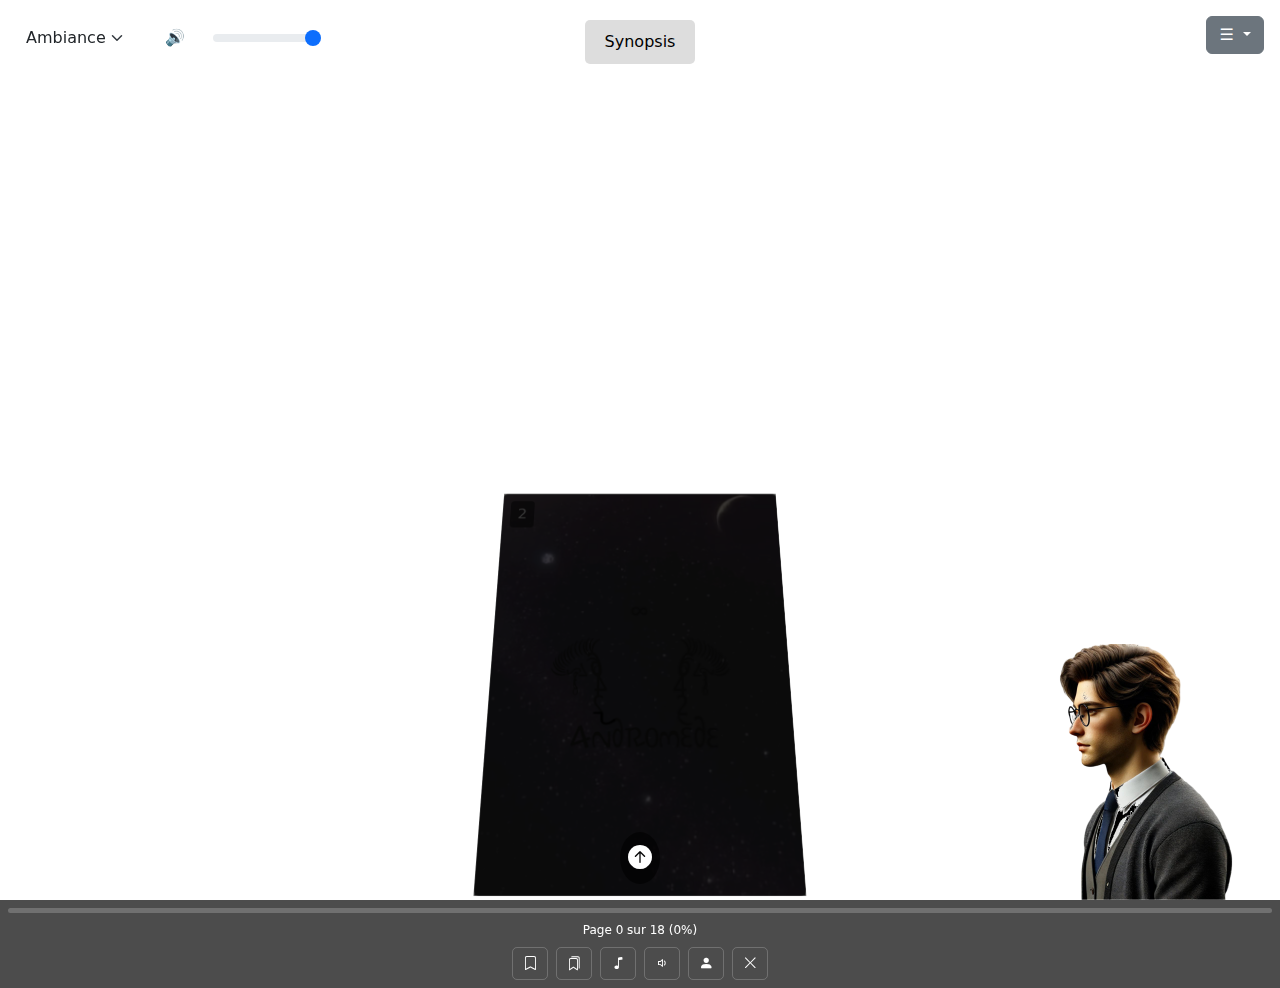
==== index.html @ a5471ae9 "index.html" ====
<!DOCTYPE html>
<html lang="fr">
    <head>
        <meta charset="UTF-8">
        <meta name="viewport" content="width=device-width, initial-scale=1.0, maximum-scale=1.0, user-scalable=no">
        <title>Andromède</title>
        <link rel="stylesheet" href="styles/index.css">
        <link rel="stylesheet" href="styles/progress.css">
        <link rel="stylesheet" href="styles/responsive.css">
        <link rel="shortcut icon" href="#!" type="image/x-icon">
        <link rel="stylesheet" href="https://cdn.jsdelivr.net/npm/bootstrap@5.3.3/dist/css/bootstrap.min.css">
        <link rel="stylesheet" href="https://cdn.jsdelivr.net/npm/bootstrap-icons@1.11.0/font/bootstrap-icons.css">
    </head>
    <body>
        <!-- Container for the three elements -->
        <div class="d-flex justify-content-between align-items-center p-3">
            <!-- Section for background selection buttons -->
            <div id="backgroundSelector" class="d-flex align-items-center">
                <select id="backgroundSelect" class="form-select me-2">
                    <option value="ambiance" selected>Ambiance</option>
                    <option value="forest">Forêt</option>
                    <option value="mountain">Montagne</option>
                    <option value="sea">Mer</option>
                    <option value="city">Ville</option>
                </select>
                <button id="muteButton" class="btn btn-secondary me-2">🔊</button>
                <input type="range" id="volumeControl" min="0" max="1" step="0.1" value="1" class="form-range volume-slider">
            </div>

            <!-- Button to open the synopsis modal -->
            <div class="text-center flex-grow-1">
                <button id="synopsisButton" class="btn btn-primary" data-bs-toggle="modal" data-bs-target="#synopsisModal">Synopsis</button>
            </div>

            <!-- Hamburger Menu -->
            <div class="hamburger-menu ms-auto" id="main-hamburger">
                <button class="btn btn-secondary dropdown-toggle" type="button" id="hamburgerMenuButton" data-bs-toggle="dropdown" aria-expanded="false">
                    ☰
                </button>
                <ul class="dropdown-menu dropdown-menu-end" aria-labelledby="hamburgerMenuButton">
                    <li><a class="dropdown-item" href="../index.html"><i class="bi bi-house-door"></i> Retour à l'accueil</a></li>
                    <li><a class="dropdown-item" href="#" data-bs-toggle="modal" data-bs-target="#languageModal">Langues</a></li>
                    <li><button id="searchButton" class="dropdown-item" data-bs-toggle="modal" data-bs-target="#searchModal">Rechercher</button></li>
                    <li><button id="galleryButton" class="dropdown-item" data-bs-toggle="modal" data-bs-target="#galleryModal">Galerie</button></li>
                    <li><button id="toggleViewButton" class="dropdown-item">Vue 3D</button></li>
                    <li><button id="fullscreenButton" class="dropdown-item">Plein écran</button></li>
                    <li><button id="zoomButton" class="dropdown-item">Zoom</button></li>
                </ul>
            </div>
        </div>

        <!-- Barre de progression du livre avec bouton de fermeture (caché par défaut) -->
        <div class="book-progress-container hidden">
            <div class="book-progress-bar-container">
                <div id="book-progress-bar" class="book-progress-bar" role="progressbar" aria-valuenow="0" aria-valuemin="0" aria-valuemax="100"></div>
            </div>
            <div id="book-progress-text" class="book-progress-text">Page 0 sur 0 (0%)</div>
            <div class="book-controls">
                <button id="bookmark-btn" class="book-control-btn" title="Ajouter aux favoris">
                    <i class="bi bi-bookmark"></i>
                </button>
                <button class="book-control-btn" data-bs-toggle="modal" data-bs-target="#bookmarkModal" title="Voir les favoris">
                    <i class="bi bi-bookmarks"></i>
                </button>
                <button id="music-toggle-btn" class="book-control-btn" title="Activer/désactiver la musique">
                    <i class="bi bi-music-note"></i>
                </button>
                <button id="page-volume-btn" class="book-control-btn" title="Régler le volume" data-bs-toggle="tooltip" data-bs-placement="top" data-bs-custom-class="volume-tooltip">
                    <i class="bi bi-volume-up"></i>
                </button>
                <button id="narration-btn" class="book-control-btn" title="Lecture automatique">
                    <i class="bi bi-person-fill"></i>
                </button>
                <button id="close-progress-btn" class="book-control-btn" title="Masquer" onclick="bookProgress.hideProgress()">
                    <i class="bi bi-x-lg"></i>
                </button>
            </div>
        </div>

        <!-- Bouton pour réafficher la barre de progression -->
        <button class="progress-toggle-btn" onclick="bookProgress.showProgress()">
            <i class="bi bi-arrow-up-circle-fill"></i>
        </button>

        <!-- Volume control tooltip content -->
        <div class="volume-control-container d-none">
            <input type="range" id="page-music-volume" min="0" max="1" step="0.1" value="0.3" class="form-range">
            <div class="volume-label">30%</div>
        </div>

        <!-- Modal des favoris -->
        <div class="modal fade" id="bookmarkModal" tabindex="-1" aria-labelledby="bookmarkModalLabel" aria-hidden="true">
            <div class="modal-dialog modal-dialog-centered">
                <div class="modal-content dark-modal">
                    <div class="modal-header">
                        <h5 class="modal-title" id="bookmarkModalLabel">Favoris</h5>
                        <button type="button" class="btn-close" data-bs-dismiss="modal" aria-label="Close"></button>
                    </div>
                    <div class="modal-body">
                        <ul id="bookmarks-list" class="list-group bookmarks-list">
                            <!-- Les favoris seront ajoutés ici dynamiquement -->
                        </ul>
                    </div>
                    <div class="modal-footer">
                        <button type="button" class="btn btn-secondary" data-bs-dismiss="modal">Fermer</button>
                    </div>
                </div>
            </div>
        </div>

        <!-- Synopsis Modal -->
        <div class="modal fade" id="synopsisModal" tabindex="-1" aria-labelledby="synopsisModalLabel" aria-hidden="true">
            <div class="modal-dialog modal-dialog-centered modal-lg" style="max-width: 50%; margin: auto;">
                <div class="modal-content bg-transparent border-0">
                    <div class="modal-body p-0">
                        <video id="synopsisVideo" width="100%" controls loading="lazy" style="border-radius: 8px; box-shadow: 0 0 10px rgba(0,0,0,0.5);">
                            <source src="assets/video/synopsis.mp4" type="video/mp4">
                            Votre navigateur ne supporte pas la balise vidéo.
                        </video>
                    </div>
                </div>
            </div>
        </div>

        <!-- Search Modal -->
        <div class="modal fade" id="searchModal" tabindex="-1" aria-labelledby="searchModalLabel" aria-hidden="true">
            <div class="modal-dialog modal-dialog-centered">
                <div class="modal-content dark-modal">
                    <div class="modal-header">
                        <h5 class="modal-title" id="searchModalLabel">Rechercher</h5>
                        <button type="button" class="btn-close" data-bs-dismiss="modal" aria-label="Close"></button>
                    </div>
                    <div class="modal-body">
                        <div class="mb-3">
                            <label for="titleSearchInput" class="form-label">Rechercher par titre:</label>
                            <div class="input-group">
                                <input type="text" id="titleSearchInput" class="form-control" placeholder="Entrez un titre...">
                                <button id="showTitlesButton" class="btn btn-outline-secondary" type="button">
                                    <i class="bi bi-list"></i>
                                </button>
                            </div>
                            <ul id="titleSearchResults" class="list-group mt-2"></ul>
                        </div>
                        <div class="mb-3">
                            <label for="pageSearchInput" class="form-label">Rechercher par numéro de page:</label>
                            <div class="input-group">
                                <input type="number" id="pageSearchInput" class="form-control" min="1" max="16" placeholder="Numéro de page...">
                                <button id="pageSearchButton" class="btn btn-primary">Aller</button>
                            </div>
                        </div>
                    </div>
                </div>
            </div>
        </div>

        <!-- Video Modal for Hamburger Button Right #cover_front .back -->
        <div class="modal fade" id="videoModal" tabindex="-1" aria-labelledby="videoModalLabel" aria-hidden="true">
            <div class="modal-dialog modal-dialog-centered">
                <div class="modal-content dark-modal">
                    <div class="modal-header">
                        <h5 class="modal-title" id="synopsisModalLabel">Carte galactique</h5>
                        <button type="button" class="btn-close" data-bs-dismiss="modal" aria-label="Close"></button>
                    </div>
                    <div class="modal-body p-0">
                        <video id="hamburgerVideo" class="w-100" autoplay loop muted playsinline loading="lazy">
                            <source src="assets/video/map.mp4" type="video/mp4">
                            Votre navigateur ne supporte pas la balise vidéo.
                        </video>
                    </div>
                </div>
            </div>
        </div>

        <!-- Gallery Modal -->
        <div class="modal fade" id="galleryModal" tabindex="-1" aria-labelledby="galleryModalLabel" aria-hidden="true">
            <div class="modal-dialog modal-dialog-centered">
                <div class="modal-content dark-modal">
                    <div class="modal-header">
                        <h5 class="modal-title" id="galleryModalLabel">Galerie</h5>
                        <button type="button" class="btn-close" data-bs-dismiss="modal" aria-label="Close"></button>
                    </div>
                    <div class="modal-body">
                        <button class="btn btn-primary w-100 mb-2" onclick="location.href='vue/photoGallery.html'">Photo</button>
                        <button class="btn btn-primary w-100 mb-2" onclick="location.href='vue/music.html'">Musique</button>
                        <button class="btn btn-primary w-100 mb-2" onclick="location.href='vue/referencing.html'">Référencement</button>
                        <button class="btn btn-primary w-100 mb-2" onclick="location.href='vue/lexique.html'">Lexique</button>
                    </div>
                </div>
            </div>
        </div>

        <!-- Explanation Image -->
        <img id="explanation" src="assets/img/person_explaining.png" alt="Person explaining" loading="lazy" data-bs-toggle="tooltip" data-bs-placement="top" title="Cliquez pour voir l'explication en vidéo">

        <!-- Explanation Video Modal -->
        <div class="modal fade" id="explanationVideoModal" tabindex="-1" aria-labelledby="explanationVideoModalLabel" aria-hidden="true">
            <div class="modal-dialog modal-dialog-centered modal-lg">
                <div class="modal-content dark-modal">
                    <div class="modal-body p-0 position-relative">
                        <video id="explanationVideo" class="w-100" style="max-width: 90vw; max-height: 90vh;" controls>
                            <source src="assets/video/explanation.mp4" type="video/mp4">
                            Votre navigateur ne supporte pas la balise vidéo.
                        </video>
                    </div>
                </div>
            </div>
        </div>

        <!-- élément complete FlipBook responsive -->
        <div id="flipbook" class="book flipbook-top">
            <!-- Page 0-1 / cover_front -->
            <div class="page" id="cover_front">
                <div class="front">
                    <div class="embed-responsive embed-responsive-16by9">
                        <video class="front" width="398" height="406" src="assets/video/background_video_cover_on.mp4" autoplay loop muted playsinline loading="lazy"></video>
                        <div class="page-number" style="display: none;">0</div>
                    </div>
                </div>
                <div class="back">
                    <!-- Cover Back -->
                    <div class="embed-responsive embed-responsive-16by9 bg-black">
                        <video class="" width="398" height="400" src="assets/video/bg-page-01.mp4" autoplay loop muted playsinline loading="lazy"></video>
                        <div class="page-number">1</div>
                    </div>
                </div>
            </div>
            <!-- Page 2-3 -->
            <div class="page">
                <div class="front">
                    <div class="embed-responsive embed-responsive-16by9">
                        <video class="front-video" width="398" height="400" src="assets/video/bg-page-02.mp4" autoplay loop muted playsinline loading="lazy"></video>
                    </div>
                    <div class="overlay-logo">
                        <img class="img-fluid star-wars-animation" src="assets/img/logo_andromede.png" alt="Logo Andromède">
                    </div>
                    <div class="page-number">2</div>
                </div>
                <!-- Page 2 -->
                <div class="back">
                    <div class="embed-responsive embed-responsive-16by9">
                        <video width="398" height="400" src="assets/video/bg-page-03.mp4" autoplay loop muted playsinline loading="lazy"></video>
                        <div class="overlay-title">
                            <div class="circle-number">1</div>
                            Immersion
                        </div>
                        <p class="overlay-text">
                            Parce que nous pensions être le pollen destiné à fertiliser d’innombrables planètes.<br><br>
                            Nous avions oublié que nous voyagions déjà à 1 600 km/h.<br><br>
                            Propulsés autour d’une étoile, le Soleil, à <br>100 000 km/h.<br><br>
                            Effectuant, pour la dix-septième fois, le tour de notre galaxie, la Voie Lactée...<br><br>
                            D’où nous vient cette obsession d’aller toujours plus vite ?<br><br>
                            <button class="btn btn-light position-absolute mb-3 music-button" data-page="2" onclick="event.stopPropagation();">🎵</button><br><br>
                        </p>
                        <div class="page-number">3</div>
                    </div>
                </div>
            </div>
            <!-- Page 4-5 -->
            <div class="page">
                <div class="front">
                    <div class="embed-responsive embed-responsive-16by9">
                        <video width="398" height="400" src="assets/video/bg-page-04.mp4" autoplay loop muted playsinline loading="lazy"></video>
                        <div class="overlay-title">
                            <div class="circle-number">2</div>
                            Immersion
                        </div>
                        <p class="overlay-text">
                            D’où nous vient cette lubie de terraformer les planètes aux confins de l’espace,
                            ne sachant pas apprivoiser ce qui nous entoure ?<br><br>
                            D’où nous vient cette lubie d’apprivoiser plutôt que de se laisser apprivoiser par
                            ceux qui étaient déjà là avant vous (nos ancêtres qu’ils soient animal, végétal
                            ou bactériologique) ?<br><br>
                            Pourquoi toutes ces questions alors que notre vaisseau Terre comporte tout ce
                            dont nous avons besoin et, qui plus est, voyage à une vitesse inimaginable, plus
                            que de raison.
                            Pourquoi vouloir s’en évader?<br><br>
                            Ce soir, je m’envole vers le septième ciel pour penser à autre chose, mon cher
                            journal. Du moins je l’espère.<br><br>
                            Sur ce, à demain mon cher et adieu au plancher des vaches.
                        </p>
                    </div>
                    <div class="page-number">4</div>
                </div>
                <!-- Page 4 -->
                <div class="back">
                    <div class="embed-responsive embed-responsive-16by9">
                        <video class="" width="398" height="400" src="assets/video/bg-page-05.mp4" autoplay loop muted playsinline loading="lazy"></video>
                        <div class="overlay-title">
                            <div class="circle-number">3</div>
                            De mon lit à mon siège éjectable
                        </div>
                        <p class="overlay-text full_bg_text">
                            Ce ne sont plus des tripes que j’ai dans le ventre, mais une rivière iléale de lave bileuse dont
                            chaque méandre érode et écorche ma chaire.<br><br>
                            J’ai peur...<br><br>
                            Je compte mes pas et en perds le compte. Je suis tentée de revenir en arrière, recommencer
                            à compter.<br><br>
                            Gagner du temps. Mais, plus de temps à perdre avant le compte à rebours.<br><br>
                            « Tu dois y aller » me dit ma petite voix, J’aimerai bien l’y voir.<br><br>
                            Continue de parler, ne pense pas.<br><br>
                            Eviter le silence de la peur avant de rejoindre le silence du vide cosmique...<br><br>
                            Voilà, je vais faire le vide intérieur. J’espère que tu auras apprécié le morceau de musique que
                            j’ai composé. Il résume bien mes sentiments d’avant départ.<br><br>
                            Je t’ai laissé un dessin d’une vieille navette du XXème, pour le fun. Je trouve qu’elles ont plus
                            de charme, comme les vieilles locomotives.<br><br>
                            Je te laisse, à toute.<br><br>
                            <button class="btn btn-light position-absolute mb-3 music-button" data-page="4" onclick="event.stopPropagation();">🎵</button><br><br>
                        </p>
                    </div>
                    <div class="page-number">5</div>
                </div>
            </div>
            <!-- Page 6-7 -->
            <div class="page">
                <div class="front">
                    <div class="embed-responsive embed-responsive-16by9">
                        <video class="" width="398" height="400" src="assets/video/bg_page_06.mp4" autoplay loop muted playsinline loading="lazy"></video>
                        <div class="overlay-title">
                            <div class="circle-number">4</div>
                            Accélération et mise en orbite
                        </div>
                        <p class="overlay-text full_bg_text">
                            Arrivée aux commandes, je passais du « rodéo tripe » à la « valse synaptique ».<br><br>
                            Mes réflexes protocolaires pour le décollage avaient pris le pas sur l’angoisse du départ. Mon
                            stresse basculait de la peur à l’excitation.<br><br>
                            Je n’avais qu’une hâte: ressentir la puissance de la mise à feu des moteurs.
                            J’ai bien fait de prendre mes instruments, je vais pouvoir te retranscrire toutes mes émotions.<br><br>
                            Tiens, une petite photo du vaisseau, que tut te fasses une idée de ma carapace de survie.
                            J’ai baptisé ce jour « temps 1 », premier jour d’un long voyage. J’ai quitté le nid, le berceau de
                            mes espérances...<br><br>
                            Au fait, je t’ai baptisé Vendredi, mon cher journal. Tu comprendra pourquoi, en dehors du fait
                            qu’il n’y a plus ni jour ni nuit désormais.<br><br>
                            A plus, je vais me reposer. Je te tiens informé à la prochaine étape.<br><br>
                            Ps: Promis j’arrête de chanter même si je sais que toi, tu t’en moques. Mais c’était plus fort que
                            moi, il fallait que je vide mon sac.
                        </p>
                    </div>
                    <div class="page-number">6</div>
                </div>
                <!-- Page 6 -->
                <div class="back">
                    <div class="embed-responsive embed-responsive-16by9">
                        <video class="" width="398" height="400" src="assets/video/bg-page-7.mp4" autoplay loop muted playsinline loading="lazy"></video>
                        <div class="overlay-title">
                            <div class="circle-number">5</div>
                            Passage délicat
                        </div>
                        <p class="overlay-text full_bg_text">
                            Fatum du timonier, je te dessine mon portrait avant de plonger dans la mer de sable dont
                            chaque grains est un astéroïde.<br><br>
                            Oui j’ai une tache de vin en plein milieu de la figure, il paraît que ça disparaît avec le temps,
                            comme moi peut-être, avant la fin de cette pérégrination dans ce dédale de pierre: La ceinture
                            de Kuiper.<br><br>
                            Normalement je ne risque pas grand chose étant donné l’éloignement de ces monolithes les
                            uns des autres. Mais ma vélocité ne me permettrait pas de manoeuvres rapides et obtuses. Mes
                            calculs doivent être parfaits.<br><br> 
                            J’ai confiance.<br><br>
                            Peut-être croiserais-je Cérès<br><br>
                            Ps: Les planètes n'étant pas en phase, je n’ai croisé que Saturne. Salut Vendredi!<br><br>
                            <button class="btn btn-light position-absolute mb-3 music-button" data-page="6" onclick="event.stopPropagation();">🎵</button><br><br>
                        </p>
                    </div>
                    <div class="page-number">7</div>
                </div>
            </div>
            <!-- Page 8-9 -->
            <div class="page">
                <!-- Page 7 -->
                <div class="front">
                    <div class="embed-responsive embed-responsive-16by9">
                        <video width="398" height="400" src="assets/video/bg-page-8.mp4" autoplay loop muted playsinline loading="lazy"></video>
                        <div class="overlay-title">
                            <div la class="circle-number">6</div>
                            Eviction du puits granitique solaire                        
                        </div>
                        <p class="overlay-text full_bg_text">
                            Danse Vaudou avant l’éjection du puits solaire, un dernier adieu au berceau.
                            En une parabole j’accélère en appui sur Pluton et sa jumelle, Eris.<br><br>
                            Plus ne me retient à l’îlot de Chronos, je dérive dans le vide galactique.<br><br>
                            Des souvenirs féroces s’impriment sur ma rétine, hallucinations ou spleen, je vois une vache
                            paître tranquillement dans la brume du matin. Elle se délecte de ces étoiles que sont les gouttes
                            de rosée, transpercées de soleil.<br><br>
                            Et moi je m’enfonce clairement dans la nuit, comme un grain de pollen précoce porté par le
                            vent, toujours plus à l’ouest.<br><br>
                            J’envie la gravité.<br><br>
                            Allez danse, danse pour ne pas oublier. Marque le sol des vibrations de ton être. Empreinte
                            sans crainte.
                        </p>
                    </div>
                    <div class="page-number">8</div>
                </div>
                <!-- Page 8 -->
                <div class="back">
                    <div class="embed-responsive embed-responsive-16by9">
                        <video class="" width="398" height="400" src="assets/video/bg-page-9.mp4" autoplay loop muted playsinline loading="lazy"></video>
                        <div class="overlay-title">
                            <div class="circle-number">7</div>
                            Monotonie et étoiles. Son abyssal de mon sax.
                        </div>
                        <p class="overlay-text full_bg_text">
                            Le temps, La besogne, L’ennui, La créa, Et un bon bain, le premier depuis le départ.<br><br>
                            Moral au top. Sextant au placard, sextoy au plumard.<br><br>
                            Heureusement que t’es là Vendredi, que je puisse partager cette aventure avec toi.<br><br>
                            Je me suis fait plaisir en enregistrant le saxo en totale apesanteur. Enorme effet Doppler, tu
                            as vu, entendu, lu ? Ressenti quoi ?<br><br>
                            Au fait, j’ai décidé que tu serais un oiseau Vendredi. Un corbeau, et moi je serais le renard. Et
                            le livre serait le fromage.<br><br>
                            Comment ferais-tu pour le reprendre ?<br><br>
                            <button class="btn btn-light position-absolute mb-3 music-button" data-page="8" onclick="event.stopPropagation();">🎵</button><br><br>
                        </p>
                    </div>
                    <div class="page-number">9</div>
                </div>
            </div>
            <!-- Page 10-11 -->
            <div class="page">
                <div class="front">
                    <div class="embed-responsive embed-responsive-16by9">
                        <video class="" width="398" height="400" src="assets/video/bg-page-10.mp4" autoplay loop muted playsinline loading="lazy"></video>
                        <div class="overlay-title">
                            <div class="circle-number">8</div>
                            Bain de soleil bleu d’Altaïr.<br>Eclipse.
                        </div>
                        <p class="overlay-text full_bg_text">
                            Enfin un peu de lumière, Altaïr merci.<br><br>
                            Je me pause sur une de tes planètes aux océans de sulfate et je contemple cette magnifique
                            éclipse.<br><br>
                            Rien à dire de plus, la beauté se passe de mots.<br><br>
                            Qu’en penses-tu maître corbeau ?
                        </p>
                    </div>
                    <div class="page-number">10</div>
                </div>
                <!-- Page 10 -->
                <div class="back">
                    <div class="embed-responsive embed-responsive-16by9">
                        <video class="" width="398" height="400" src="assets/video/bg-page-11.mp4" autoplay loop muted playsinline loading="lazy"></video>
                        <div class="overlay-title">
                            <div class="circle-number">9</div>
                            Fond diffus du cosmos                        
                        </div>
                        <p class="overlay-text full_bg_text">
                            Il paraît que certaines personnes entendent la cinquième symphonie de Beethoven à travers
                            la neige du fond diffus cosmique.<br><br>
                            Perso j’ai plutôt entendu une suite de chiffres et de lettres.<br><br>
                            De moins en moins de choses à dire, le voyage serait en moi désormais. Et franchement,
                            c’est plus simple de décrire ce qu’il s’y passe en musique.<br><br> 
                            La tendance s’inverse, retournée comme un gant, plus de musique que de mot, plus de mots
                            musicaux, plus de musique au mot Habilis.<br><br>
                            <button class="btn btn-light position-absolute mb-3 music-button" data-page="10" onclick="event.stopPropagation();">🎵</button><br><br>
                        </p>
                    </div>
                    <div class="page-number">11</div>
                </div>
            </div>
            <!-- Page 12-13 -->
            <div class="page">
                <div class="front">
                    <div class="embed-responsive embed-responsive-16by9">
                        <video class="" width="398" height="400" src="assets/video/bg-page-12.mp4" autoplay loop muted playsinline loading="lazy"></video>
                        <div class="overlay-title">
                            <div la class="circle-number">10</div>
                            Distortion temporelle                        
                        </div>
                        <p class="overlay-text full_bg_text">
                            Y a plus qu’à! C’est quitte ou double !<br><br>
                            J’écris en direct pour le coup. On ne sait jamais... qui lira mon dernier mot ?<br><br> 
                            Je... des coups dans le ventre. Je vois déjà la galaxie d’Androïde. C’est tout!<br><br>
                            Je n’ai pas eu mes règles depuis le départ Vendredi, depuis six à sept mois.<br><br> je sais, je
                            viens de passer un trou de ver, qui m’a expulsé à deux milliards d’années lumière de la maison,
                            le tout en une seconde et moi je pense à mes règles.<br><br>
                            Bref, une femme enceinte dans l’espace, et puis quoi encore?! Je divague désolée.<br><br>
                            Incroyable la vue et je suis en vie !!!<br><br>
                            Dernière étape du voyage,
                        </p>
                    </div>
                    <div class="page-number">12</div>
                </div>
                <div class="back">
                    <div class="embed-responsive embed-responsive-16by9">
                        <video class="" width="398" height="400" src="assets/video/bg-page-13.mp4" autoplay loop muted playsinline loading="lazy"></video>
                        <div class="overlay-title">
                            <div class="circle-number">11</div>
                            Dragon d’antimatière. Apparition d’êtres cosmiques.                        
                        </div>
                        <p class="overlay-text full_bg_text">
                            Incroyable Vendredi! Tu as vu ça? Comment le décrire ?<br><br>
                            Une sorte de dragon d’antimatière, une sorte de... je ne sais pas, une sorte de...<br><br>
                            Andromède s’est mise à tourner de plus en plus vite, un vrai vinyl !<br><br>
                            Les autres constellations... tout s’est accéléré puis ralentit jusqu’à l’immobilité totale. J’étais
                            comme projetée dans un système stellaire d’Androïde, comme après un effet de zoom intense.<br><br>
                            Regarde, écoute !!!<br><br>
                            <button class="btn btn-light position-absolute mb-3 music-button" data-page="12" data-face="back" onclick="event.stopPropagation();">🎵</button><br><br>
                        </p>
                    </div>
                    <div class="page-number">13</div>
                </div>
            </div>
            <!-- Page 14-15 -->
            <div class="page">
                <!-- Page 13 -->
                <div class="front">
                    <div class="embed-responsive embed-responsive-16by9">
                        <video class="" width="398" height="400" src="assets/video/bg-page-14.mp4" autoplay loop muted playsinline loading="lazy"></video>
                        <div class="overlay-title">
                            <div class="circle-number">12</div>
                            Flashback.
                        </div>
                    </div>
                    <div class="page-number">14</div>
                </div>
                <!-- Page 14 -->
                <div class="back">
                    <div class="embed-responsive embed-responsive-16by9">
                        <video class="" width="398" height="400" src="assets/video/bg-page-15.mp4" autoplay loop muted playsinline loading="lazy"></video>
                        <div class="overlay-title">
                            <div la class="circle-number">13</div>
                            XOalpha
                        </div>
                        <p class="overlay-text full_bg_text">
                            Planète en approche, je fais ce rêve la nuit dernière.<br><br>
                            Freudiens, à vos divans. Qui étaient ces personnes? Et toi maître corbeau, que cherchais-tu à
                            me dire? Que voulais-tu me montrer ?<br><br>
                            Ma boîte de sardine a fini par trouver une île. Je vais m’atteler aux ciblage et directive
                            d’atterrissage Il faut que je sois vigilante à tout signe de vie, à tout danger climatique.
                            Je vais rester en observation orbitale pendant quelques jours avant de tenter quoi que ce soit.
                            De plus je dois réparer quelques avaries. Les capteurs n’ont pas appréciés la dilatation
                            temporelle cataclysmique de l’autre jour. Et d’autre part je me sens nauséeuse par
                            intermittence. Les effets du rayonnement du trou de ver? Faut que je me pause un peu pour y
                            voir plus clair. Beaucoup de choses à gérer avant le grand pas pour l’humanité. Petite douceur
                            électronique surproduite avant le retour à la saturation empirique.<br><br>
                            Franchement je ne sais pas ce que j’ai dans le ventre mais je ne pensais pas que la peur
                            pouvait à se point tordre les boyaux.<br><br>
                            On se retrouve en bas maître corbeau, pour la suite de notre aventure.<br><br>
                            <button class="btn btn-light position-absolute mb-3 music-button" data-page="14" data-face="back" onclick="event.stopPropagation();">🎵</button><br><br>
                        </p>
                    </div>
                    <div class="page-number">15</div>
                </div>
            </div>
            <!-- Page 16-17 / cover_back -->
            <div class="page" id="cover_back">
                <div class="front">
                    <div class="embed-responsive embed-responsive-16by9" style="background-color: black;">
                        <div class="overlay-title" style="top: 3rem;">
                            Remerciements
                        </div>
                        <p class="overlay-text full_bg_text" style="text-align: left;">
                            Musiques : Gyldas (composition, guitare/basse/synthé/voix/loop...), Malé (voix/clarinette),
                            Ronan(saxophone), Kamille (Batterie), Ben (mastering), Thierry (guitare solo), Bertille
                            (voix), Punky (composition arrangée par Gyldas).<br><br>
                            
                            Images : Rémi (photos générées par I.A., à l’origine de la plupart des animations)
                            Gyldas avec l’aide indispensable de Kling a.i.<br><br>
                            Gyldas pour le dessin de la carte galactique.<br><br>
                            Nicolas pour les ambiances de lecture (son et image).<br><br>
                            
                            Narration : Gyldas en rédacteur principal, Berthe pour la relecture/correction/conseil <br><br>
                            
                            Voix des narrateurs : Gyldas, Olivia<br><br>
                            
                            Programmation : Nicolas modélisation du livre mise en animation des pages (flipbook, intégration vidéos/texte)
                            mise en scène de l’interface
                        </p>
                    </div>
                    <div class="page-number">16</div>
                </div>         
                <div class="back bg-black" id="cover_off">
                    <div class="embed-responsive embed-responsive-16by9">
                        <video class="" width="398" height="400" src="assets/video/background_video_cover_off.mp4" autoplay loop muted playsinline loading="lazy"></video>
                        <div class="page-number" style="display: none;">17</div>
                    </div>
                </div>
            </div>
        </div>      

        <script src="https://cdn.jsdelivr.net/npm/bootstrap@5.3.3/dist/js/bootstrap.bundle.min.js"></script>
        <script src="script/index.js"></script>
        <script src="script/optimizations.js"></script>
        <script src="script/pageSound.js"></script>
        <script src="script/bookProgress.js"></script>
        <script src="script/narration.js"></script>
        <script src="script/search.js"></script>
        <script src="script/modal-fix.js"></script>
        <script src="script/translator.js"></script>
        <script src="script/starWarsEffect.js"></script>
        <script src="script/explanationVideo.js"></script>
        <script src="script/responsive.js"></script>
    </body>
</html>
---- styles/index.css ----
/* ====================== */
/* RESET & BASE STYLES    */
/* ====================== */
* {
    box-sizing: border-box;
}

body {
    margin: 0;
    display: flex;
    flex-direction: column;
    align-items: center;
    height: 100vh;
    perspective: 1000px;
    font: 1rem/1.4 sans-serif;
    overflow: hidden;
    background-color: #000000;
    background-position: center;
    background-repeat: no-repeat;
    background-size: cover;
}

.bg-black {
    background-color: #000000;
}

/* ====================== */
/* CONTROLS & NAVIGATION  */
/* ====================== */
#backgroundSelector {
    position: absolute;
    top: 1rem;
    left: 1rem;
    z-index: 1000;
}

#backgroundSelect {
    padding: 0.625rem;
    background-color: #ffffff;
    border: none;
    cursor: pointer;
}

#muteButton {
    margin-left: 0.625rem;
    padding: 0.625rem;
    background-color: #ffffff;
    border: none;
    cursor: pointer;
    font-size: 1rem;
}

.volume-slider {
    margin-left: 0.625rem;
    width: 9.375rem;
    height: 0.3125rem;
    background: #ddd;
    border-radius: 0.3125rem;
    outline: none;
    -webkit-appearance: none;
    appearance: none;
}

.volume-slider::-webkit-slider-thumb {
    -webkit-appearance: none;
    width: 0.9375rem;
    height: 0.9375rem;
    background: #ddd;
    border-radius: 50%;
    border: 1px solid black;
    cursor: pointer;
}

.volume-slider::-moz-range-thumb {
    width: 0.9375rem;
    height: 0.9375rem;
    background: #007bff;
    border-radius: 50%;
    cursor: pointer;
}

/* ====================== */
/* BUTTONS               */
/* ====================== */
.btn {
    padding: 0.625rem 1.25rem;
    font-size: 1rem;
    border-radius: 0.3125rem;
    transition: background-color 0.3s ease, color 0.3s ease;
}

.btn:hover {
    background-color: #ddd;
    color: #000;
}

#synopsisButton {
    background-color: #ddd;
    border: none;
    color: black;
    padding: 0.625rem 1.25rem;
    text-align: center;
    text-decoration: none;
    display: inline-block;
    font-size: 1rem;
    margin: 0.25rem 0.125rem;
    cursor: pointer;
    border-radius: 0.3125rem;
    transition: background-color 0.3s ease;
}

#synopsisButton:hover {
    background-color: #fff;
}

/* Styles pour les boutons hamburger */
#dropdownMenuButtonLeft,
#hamburgerButtonRight {
    background-color: transparent;
    color: #ddd;
    border: none;
    padding: 0.625rem 1.25rem;
    font-size: 1rem;
    cursor: pointer;
    border-radius: 0.3125rem;
    transition: background-color 0.3s ease, color 0.3s ease;
}

#dropdownMenuButtonLeft:hover,
#hamburgerButtonRight:hover {
    background-color: rgba(221, 221, 221, 0.2);
    color: #000000;
}

/* ====================== */
/* MODAL STYLES          */
/* ====================== */
.dark-modal {
    background-color: #333;
    color: #fff;
    border: none;
    border-radius: 0.3125rem;
}

.dark-modal .modal-header {
    background-color: #000000;
    color: #ddd;
    border-bottom: 1px solid #444;
}

.dark-modal .modal-body {
    background-color: #333;
}

.dark-modal .btn-close {
    color: #fff;
    filter: invert(1);
}

.dark-modal .btn {
    margin-bottom: 0.5rem;
}

.transparent-header {
    background-color: transparent !important;
    border-bottom: none !important;
}

/* Style pour le modal Synopsis */
#synopsisModal .modal-content {
    background-color: transparent;
    border: none;
    box-shadow: none;
}

#synopsisModal .modal-dialog {
    max-width: 50%;
    margin: auto;
}

#synopsisVideo {
    border-radius: 8px;
    box-shadow: 0 0 20px rgba(0,0,0,0.7);
    width: 100%;
    height: auto;
}

/* Ajouter un bouton close au modal transparent */
#synopsisModal .modal-header {
    border: none;
    padding: 0;
    position: absolute;
    top: -40px;
    right: 0;
    z-index: 10;
}

#synopsisModal .btn-close {
    background-color: rgba(255, 255, 255, 0.5);
    border-radius: 50%;
    width: 30px;
    height: 30px;
    opacity: 0.8;
}

#synopsisModal .btn-close:hover {
    opacity: 1;
    background-color: rgba(255, 255, 255, 0.8);
}

/* Adaptation mobile */
@media (max-width: 992px) {
    #synopsisModal .modal-dialog {
        max-width: 90%;
    }
}

/* ====================== */
/* HAMBURGER MENU        */
/* ====================== */
.hamburger-menu {
    position: absolute;
    top: 1rem;
    right: 1rem;
    z-index: 1000;
}

.hamburger-menu .dropdown-menu {
    background-color: #333;
    border: none;
    border-radius: 0.3125rem;
}

.hamburger-menu .dropdown-item {
    color: #ddd;
    transition: background-color 0.3s ease, color 0.3s ease;
}

.hamburger-menu .dropdown-item:hover {
    background-color: rgba(221, 221, 221, 0.2);
    color: #000;
}

.dropdown {
    z-index: 1000;
}

/* ====================== */
/* FLIPBOOK & PAGES      */
/* ====================== */
.book {
    position: fixed;
    bottom: 1.25rem;
    transform: translateX(-50%);
    display: flex;
    width: 18.75rem;
    pointer-events: none;
    transform-style: preserve-3d;
    transition: transform 1s, translate 1s, rotate 1s ease-in-out;
    translate: calc(min(var(--c), 1) * 50%) 0%;
    rotate: 1 0 0 30deg;
}

.flipbook-top {
    transform: perspective(1000px) rotateX(0deg);
    transition: transform 0.5s;
}

.flipbook-3d {
    transform: perspective(1000px) rotateX(30deg);
    transition: transform 0.5s;
}

.book-zoomed {
    position: fixed;
    top: 50%;
    left: 50%;
    transform: translate(-50%, -50%) scale(1.8);
    transition: transform 0.5s ease-in-out;
    z-index: 1000;
}

.book-zoomed.flipbook-top {
    transform: translate(-50%, -50%) scale(1.8) rotateX(0deg);
}

.book-zoomed.flipbook-3d {
    transform: translate(-50%, -50%) scale(1.8) rotateX(30deg);
}

.page {
    --z: 0.125rem;
    flex: none;
    display: flex;
    width: 100%;
    pointer-events: all;
    user-select: none;
    transform-style: preserve-3d;
    border-bottom: 0.125rem solid #fff;
    transform-origin: left center;
    transition: transform 1s, rotate 1s ease-in-out;
    translate: calc(var(--i) * -100%) 0px 0px;
    transform: translateZ(calc((var(--c) - var(--i) - 0.5) * var(--z)));
    rotate: 0 1 0 calc(clamp(0, var(--c) - var(--i), 1) * -180deg);
}

.front,
.back {
    flex: none;
    width: 100%;
    backface-visibility: hidden;
    background-color: #0008 !important;
    translate: 0px;
    transition: background-color 0.5s ease-in-out;
}

.front, video {
    padding: 0; 
}

.back, video {
    padding: 0;
}

.back {
    translate: -100% 0;
    rotate: 0 1 0 180deg;
}

.page img {
    width: 100%;
    height: 100%;
    object-fit: cover;
    transition: transform 0.5s ease-in-out;
}

.page-number {
    position: absolute;
    top: 0.5rem;
    left: 0.5rem;
    font-size: 1rem;
    color: white;
    background-color: rgba(0, 0, 0, 0.5);
    padding: 0.25rem 0.5rem;
    border-radius: 0.25rem;
    z-index: 10;
}

/* ====================== */
/* VIDEO ELEMENTS        */
/* ====================== */
.front-video {
    width: 100%;
    height: 100%;
    object-fit: cover;
    transition: transform 0.5s ease-in-out;
}

video {
    width: 100%;
    height: 100%;
    object-fit: cover;
    z-index: 1;
    background-color: #0008;
    border-radius: 0.3125rem;
    box-shadow: 0 0.25rem 0.5rem rgba(0, 0, 0, 0.2);
    transition: transform 0.5s ease-in-out;
}

/* ====================== */
/* TEXT OVERLAYS         */
/* ====================== */
.embed-responsive {
    position: relative;
    width: 100%;
    height: 100%;
    overflow: hidden;
}

.overlay-title {
    position: absolute;
    top: 1.25rem;
    left: 50%;
    transform: translateX(-50%);
    color: white;
    font-size: 1rem;
    text-align: center;
    background-color: rgba(0, 0, 0, 0.1);
    padding: 0.625rem;
    width: 90%;
    box-sizing: border-box;
    z-index: 1;
}

.overlay-logo {
    position: absolute;
    top: 0;
    left: 0;
    width: 100%;
    height: 100%;
    display: flex;
    justify-content: center;
    align-items: center;
    background-color: rgba(255, 255, 255, 0.18);
    box-sizing: border-box;
    z-index: 2;
    overflow: hidden;
    perspective: 800px;
    transform-style: preserve-3d;
}

.overlay-logo img {
    max-width: 90%;
    max-height: 90%;
    object-fit: contain;
    padding: 20px;
    transform-style: preserve-3d;
}

.overlay-text {
    position: absolute;
    top: 8.75rem;
    left: 50%;
    transform: translateX(-50%);
    width: 100%;
    height: calc(100% - 8.75rem);
    color: white;
    font-size: 0.8rem;
    text-align: justify;
    background-color: rgba(0, 0, 0, 0.9);
    padding: 1.25rem 0.625rem;
    box-sizing: border-box;
    overflow-y: auto;
    scrollbar-width: thin;
    scrollbar-color: rgba(0, 0, 0, 0.3) transparent;
    cursor: grab;
}

.full_bg_text {
    background-color: rgba(0, 0, 0, 0.7);
}

.overlay-text:hover {
    cursor: grabbing;
}

.overlay-text:active {
    cursor: grabbing;
}

.overlay-text::-webkit-scrollbar {
    width: 0.5rem;
}

.overlay-text::-webkit-scrollbar-thumb {
    background-color: rgba(0, 0, 0, 0.3);
    border-radius: 0.625rem;
}

.overlay-text::-webkit-scrollbar-track {
    background: transparent;
}

/* ====================== */
/* UI ELEMENTS           */
/* ====================== */
#explanation {
    position: absolute;
    bottom: 0;
    right: 1rem;
    display: none;
    width: 20%;
    max-width: 28.125rem;
    height: auto;
    cursor: pointer;
}

.circle-number {
    display: flex;
    justify-content: center;
    align-items: center;
    width: 2.5rem;
    height: 2.5rem;
    border-radius: 50%;
    border: 0.0625rem solid white;
    background-color: rgba(0, 0, 0, 0.5);
    color: white;
    font-size: 1.2rem;
    margin: 0 auto 0.625rem auto;
}

/* ====================== */
/* LANGUAGE SELECTION    */
/* ====================== */
.language-btn {
    font-size: 1.1rem;
    padding: 0.75rem;
    border-radius: 0.3125rem;
    transition: all 0.3s ease;
    border: 1px solid rgba(255, 255, 255, 0.2);
}

.language-btn:hover {
    background-color: rgba(255, 255, 255, 0.1);
    border-color: rgba(255, 255, 255, 0.5);
    transform: translateY(-2px);
}

.language-btn.active {
    background-color: rgba(255, 255, 255, 0.2);
    border-color: rgba(255, 255, 255, 0.8);
    box-shadow: 0 0 10px rgba(255, 255, 255, 0.3);
}

.translation-progress {
    padding: 1rem 0;
    text-align: center;
}

.translation-progress .progress {
    height: 0.5rem;
    background-color: rgba(255, 255, 255, 0.1);
    border-radius: 1rem;
}

.translation-progress .progress-bar {
    background-color: #007bff;
    border-radius: 1rem;
}

/* Animation de chargement pour les textes en cours de traduction */
@keyframes translating {
    0% { opacity: 0.6; }
    50% { opacity: 1; }
    100% { opacity: 0.6; }
}

.translating {
    animation: translating 1.5s infinite ease-in-out;
}

/* ====================== */
/* STAR WARS ANIMATION   */
/* ====================== */
@keyframes starWarsLogo {
    0% {
        transform: perspective(800px) scale(0.1) translateY(200px) translateZ(-1000px);
        opacity: 0;
    }
    20% {
        opacity: 0.3;
    }
    50% {
        transform: perspective(800px) scale(1) translateY(0) translateZ(0);
        opacity: 1;
    }
    75% {
        transform: perspective(800px) scale(1) translateY(0) translateZ(0);
        opacity: 1;
    }
    100% {
        transform: perspective(800px) scale(0.1) translateY(200px) translateZ(-1000px);
        opacity: 0;
    }
}

.star-wars-animation {
    animation: starWarsLogo 8s cubic-bezier(0.16, 1, 0.3, 1) infinite;
    transform-style: preserve-3d;
    transform-origin: center center;
    will-change: transform, opacity;
}

/* ====================== */
/* RESPONSIVE DESIGN     */
/* ====================== */
@media (max-width: 768px) {
    #explanation {
        width: 30%;
        max-width: 9.375rem;
    }
}

@media (max-width: 480px) {
    #explanation {
        width: 40%;
        max-width: 6.25rem;
    }
}

/* Styles supplémentaires pour le mode responsive */
@media (max-width: 1199px) {
    body {
        padding: 0;
        margin: 0;
        overflow: hidden;
    }
    
    .book {
        pointer-events: all;
    }
    
    /* Ajuster la taille des textes pour meilleure lisibilité sur petit écran */
    .overlay-text {
        padding: 1rem;
        font-size: 1rem;
        line-height: 1.5;
    }
}

/* ====================== */
/* NARRATION MODE        */
/* ====================== */
.narration-active .overlay-text {
    opacity: 0 !important;
    transition: opacity 0.5s ease-in-out;
}


/* Garder les boutons de musique visibles même pendant la narration */
.narration-active .music-button {
    opacity: 0.3 !important;
    pointer-events: auto;
}
---- styles/progress.css ----
.book-progress-container {
    position: fixed;
    bottom: 0;
    left: 0;
    width: 100%;
    background-color: rgba(0, 0, 0, 0.7);
    padding: 0.5rem;
    display: flex;
    flex-wrap: wrap;
    justify-content: space-between;
    align-items: center;
    z-index: 1000;
    transition: transform 0.3s ease-in-out;
}

.book-progress-container.hidden {
    transform: translateY(100%);
}

.book-progress-bar-container {
    flex: 1 1 100%;
    height: 0.3125rem;
    background-color: rgba(255, 255, 255, 0.2);
    border-radius: 0.3125rem;
    overflow: hidden;
    margin-bottom: 0.5rem;
    cursor: pointer;
}

.book-progress-bar {
    height: 100%;
    background-color: #007bff;
    border-radius: 0.3125rem;
    transition: width 0.3s ease;
}

.book-progress-text {
    color: #fff;
    font-size: 0.75rem;
    text-align: center;
    margin-bottom: 0.5rem;
    flex: 1 1 100%;
}

.book-controls {
    display: flex;
    justify-content: center;
    align-items: center;
    gap: 0.5rem;
    flex: 1 1 100%;
}

.book-control-btn {
    background-color: transparent;
    color: #fff;
    border: 1px solid rgba(255, 255, 255, 0.2);
    border-radius: 0.3125rem;
    padding: 0.3125rem 0.625rem;
    font-size: 0.875rem;
    cursor: pointer;
    transition: all 0.2s ease;
}

.book-control-btn:hover {
    background-color: rgba(255, 255, 255, 0.1);
}

.book-control-btn.active {
    background-color: rgba(255, 255, 255, 0.2);
    border-color: rgba(255, 255, 255, 0.4);
}

.progress-toggle-btn {
    position: fixed;
    bottom: 1rem;
    left: 50%;
    transform: translateX(-50%);
    padding: 0.5rem;
    background-color: rgba(0, 0, 0, 0.6);
    border: none;
    border-radius: 50%;
    color: white;
    font-size: 1.5rem;
    cursor: pointer;
    z-index: 999;
    display: none;
    transition: all 0.3s ease;
}

.progress-toggle-btn.visible {
    display: block;
}

.progress-toggle-btn:hover {
    background-color: rgba(0, 0, 0, 0.8);
}

/* Conteneur de contrôle du volume - pour le tooltip */
.volume-control-container {
    padding: 1rem;
    background-color: rgba(0, 0, 0, 0.8);
    border-radius: 0.5rem;
    min-width: 12.5rem;
}

.volume-control-container .form-range {
    width: 100%;
}

.volume-label {
    color: white;
    text-align: center;
    margin-top: 0.5rem;
}

/* Adaptation mobile */
@media (max-width: 768px) {
    .book-controls {
        flex-wrap: wrap;
    }
    
    .book-control-btn {
        padding: 0.25rem 0.5rem;
        font-size: 0.75rem;
    }
    
    .book-progress-text {
        font-size: 0.625rem;
    }
}

/* Style adapté pour la version responsive */
@media (max-width: 1199px) {
    .book-progress-container {
        position: fixed;
        bottom: 0;
        left: 0;
        width: 100%;
        background-color: rgba(0, 0, 0, 0.7);
        padding: 0.25rem 0.5rem;
        display: flex;
        flex-wrap: wrap;
        justify-content: center;
        z-index: 2000;
        transform: none;
        transition: transform 0.3s ease-in-out;
    }
    
    .book-progress-container.hidden {
        transform: translateY(100%);
    }
    
    .book-progress-bar-container {
        display: none; /* Masquer la barre de progression pour gagner de l'espace */
    }
    
    .book-progress-text {
        display: none; /* Masquer le texte pour gagner de l'espace */
    }
    
    .book-controls {
        display: flex;
        justify-content: center;
        align-items: center;
        gap: 0.75rem;
        padding: 0.25rem 0;
    }
    
    .book-control-btn {
        background-color: rgba(0, 0, 0, 0.7);
        color: white;
        border: 1px solid rgba(255, 255, 255, 0.3);
        border-radius: 50%;
        width: 2.5rem;
        height: 2.5rem;
        display: flex;
        justify-content: center;
        align-items: center;
        font-size: 1rem;
        padding: 0;
    }
    
    .book-control-btn.active {
        background-color: rgba(255, 255, 255, 0.2);
        border-color: rgba(255, 255, 255, 0.5);
    }
    
    /* Masquer certains boutons moins essentiels en mode mobile */
    .mobile-hidden {
        display: none !important;
    }
    
    /* Ajuster la position des contrôles de navigation mobile pour éviter le chevauchement */
    .mobile-nav-controls {
        bottom: 4rem; /* Laisser de l'espace pour la barre de progression */
        transition: bottom 0.3s ease-in-out;
    }
    
    /* Ajuster les contrôles de navigation quand la barre de progression est cachée */
    .progress-hidden .mobile-nav-controls {
        bottom: 1.5rem;
    }
    
    /* Style pour le bouton toggle en responsive */
    .progress-toggle-btn {
        position: fixed;
        bottom: 1rem;
        left: 50%;
        transform: translateX(-50%);
        padding: 0.5rem;
        background-color: rgba(0, 0, 0, 0.7);
        color: white;
        border: 1px solid rgba(255, 255, 255, 0.3);
        border-radius: 50%;
        width: 2.5rem;
        height: 2.5rem;
        display: flex;
        justify-content: center;
        align-items: center;
        font-size: 1rem;
        cursor: pointer;
        z-index: 2000;
        opacity: 0;
        visibility: hidden;
        transition: opacity 0.3s ease, visibility 0.3s ease;
    }
    
    /* Afficher le bouton toggle seulement quand la barre est cachée en responsive */
    .progress-hidden .progress-toggle-btn {
        opacity: 1;
        visibility: visible;
    }
}
---- styles/responsive.css ----
/* ====================== */
/* RESPONSIVE FLIPBOOK    */
/* ====================== */

/* Styles pour les écrans de tablette et mobile */
@media (max-width: 1199px) {
    body {
        overflow: hidden;
        display: flex;
        flex-direction: column;
        justify-content: center;
        align-items: center;
        height: 100vh;
        width: 100vw;
        margin: 0;
        padding: 0;
    }
    
    /* Masquer les éléments non nécessaires en mode responsive */
    #backgroundSelector, 
    #synopsisButton,
    .progress-toggle-btn,
    #explanation {
        display: none !important;
    }
    
    /* Seul le hamburger menu reste visible */
    .hamburger-menu {
        position: fixed;
        top: 1rem;
        right: 1rem;
        z-index: 2000;
    }
    
    /* Ajuster le flipbook pour qu'il prenne tout l'écran */
    .book {
        position: relative;
        width: 100vw;
        height: 100vh;
        max-width: 100%;
        transform: none;
        translate: none;
        rotate: none;
        bottom: 0;
        left: 0;
        margin: 0;
        padding: 0;
    }
    
    /* Désactiver la perspective 3D pour simplifier la vue */
    .book.flipbook-3d,
    .book.flipbook-top {
        transform: none !important;
        perspective: none;
    }
    
    /* Ajuster les pages pour l'affichage plein écran */
    .page {
        width: 100vw;
        height: 100vh;
        border: none;
    }
    
    .front, .back {
        width: 100vw;
        height: 100vh;
    }
    
    .front video, .back video {
        width: 100%;
        height: 100%;
        object-fit: cover;
    }
    
    /* Navigation visible en mode responsive */
    .mobile-nav-controls {
        position: fixed;
        bottom: 4rem; /* Ajusté pour laisser de l'espace pour la barre de progression */
        left: 0;
        width: 100%;
        display: flex;
        justify-content: center;
        gap: 2rem;
        z-index: 2000;
    }
    
    .mobile-nav-btn {
        background-color: rgba(0, 0, 0, 0.7);
        color: white;
        border: 2px solid rgba(255, 255, 255, 0.5);
        border-radius: 50%;
        width: 3.5rem;
        height: 3.5rem;
        font-size: 1.5rem;
        display: flex;
        justify-content: center;
        align-items: center;
        cursor: pointer;
        transition: background-color 0.3s ease;
        box-shadow: 0 0 10px rgba(0, 0, 0, 0.5);
    }
    
    .mobile-nav-btn:hover {
        background-color: rgba(0, 0, 0, 0.9);
        transform: scale(1.1);
    }
    
    .mobile-nav-btn:active {
        transform: scale(0.95);
    }
    
    /* Styles pour les différentes faces en mode responsive */
    .responsive-mode .back {
        display: none;
    }
    
    .responsive-mode.showing-back .front {
        display: none;
    }
    
    .responsive-mode.showing-back .back {
        display: block;
        translate: 0;
        rotate: none;
    }
    
    /* Amélioration des textes pour lisibilité sur mobile */
    .overlay-text {
        font-size: 1rem;
        top: 7rem;
        padding: 1.5rem;
        overflow-y: auto;
        max-height: calc(100vh - 10rem);
    }
    
    .overlay-title {
        font-size: 1.2rem;
        top: 2rem;
    }
    
    /* Contrôles de musique et narration adaptés */
    .music-button {
        bottom: 5rem !important;
        right: 1rem !important;
        left: auto !important;
        font-size: 1.5rem !important;
        padding: 0.5rem 1rem !important;
        background-color: rgba(0, 0, 0, 0.5) !important;
    }
    
    /* Indicateur de page mobile */
    .mobile-page-indicator {
        position: fixed;
        top: 1rem;
        left: 1rem;
        background-color: rgba(0, 0, 0, 0.6);
        color: white;
        padding: 0.5rem 1rem;
        border-radius: 1rem;
        font-size: 0.9rem;
        z-index: 1500;
    }
    
    /* Animation de swipe pour guider l'utilisateur */
    .swipe-hint {
        position: fixed;
        top: 50%;
        left: 50%;
        transform: translate(-50%, -50%);
        width: 100px;
        height: 100px;
        background-color: rgba(255, 255, 255, 0.2);
        border-radius: 50%;
        display: flex;
        justify-content: center;
        align-items: center;
        animation: pulse 2s infinite;
        z-index: 1000;
        pointer-events: none;
    }
    
    @keyframes pulse {
        0% {
            transform: translate(-50%, -50%) scale(0.5);
            opacity: 0;
        }
        50% {
            opacity: 0.5;
        }
        100% {
            transform: translate(-50%, -50%) scale(1.5);
            opacity: 0;
        }
    }
    
    /* Indicateur de swipe */
    .swipe-arrow {
        font-size: 2rem;
        color: white;
        animation: moveLeftRight 1.5s infinite;
    }
    
    @keyframes moveLeftRight {
        0%, 100% {
            transform: translateX(-15px);
        }
        50% {
            transform: translateX(15px);
        }
    }
}

/* Ajustements spécifiques pour les téléphones */
@media (max-width: 767px) {
    .overlay-text {
        font-size: 0.9rem;
        top: 6rem;
        padding: 1rem;
    }
    
    .overlay-title {
        font-size: 1rem;
        top: 1.5rem;
    }
    
    .mobile-nav-btn {
        width: 3rem;
        height: 3rem;
        font-size: 1.2rem;
        opacity: 0.9;
    }
    
    .mobile-nav-controls {
        bottom: 4rem; /* Ajusté pour laisser de l'espace pour la barre de progression */
        gap: 1.5rem;
    }
    
    /* Réduire la taille des boutons de contrôle sur très petits écrans */
    .book-control-btn {
        width: 2rem !important;
        height: 2rem !important;
        font-size: 0.9rem !important;
    }
}

/* Animation pour rendre les boutons plus visibles au début */
@keyframes buttonPulse {
    0% { transform: scale(1); opacity: 0.7; }
    50% { transform: scale(1.1); opacity: 1; }
    100% { transform: scale(1); opacity: 0.7; }
}

.mobile-nav-btn {
    animation: buttonPulse 2s infinite;
}

.mobile-nav-btn:hover {
    animation: none;
}
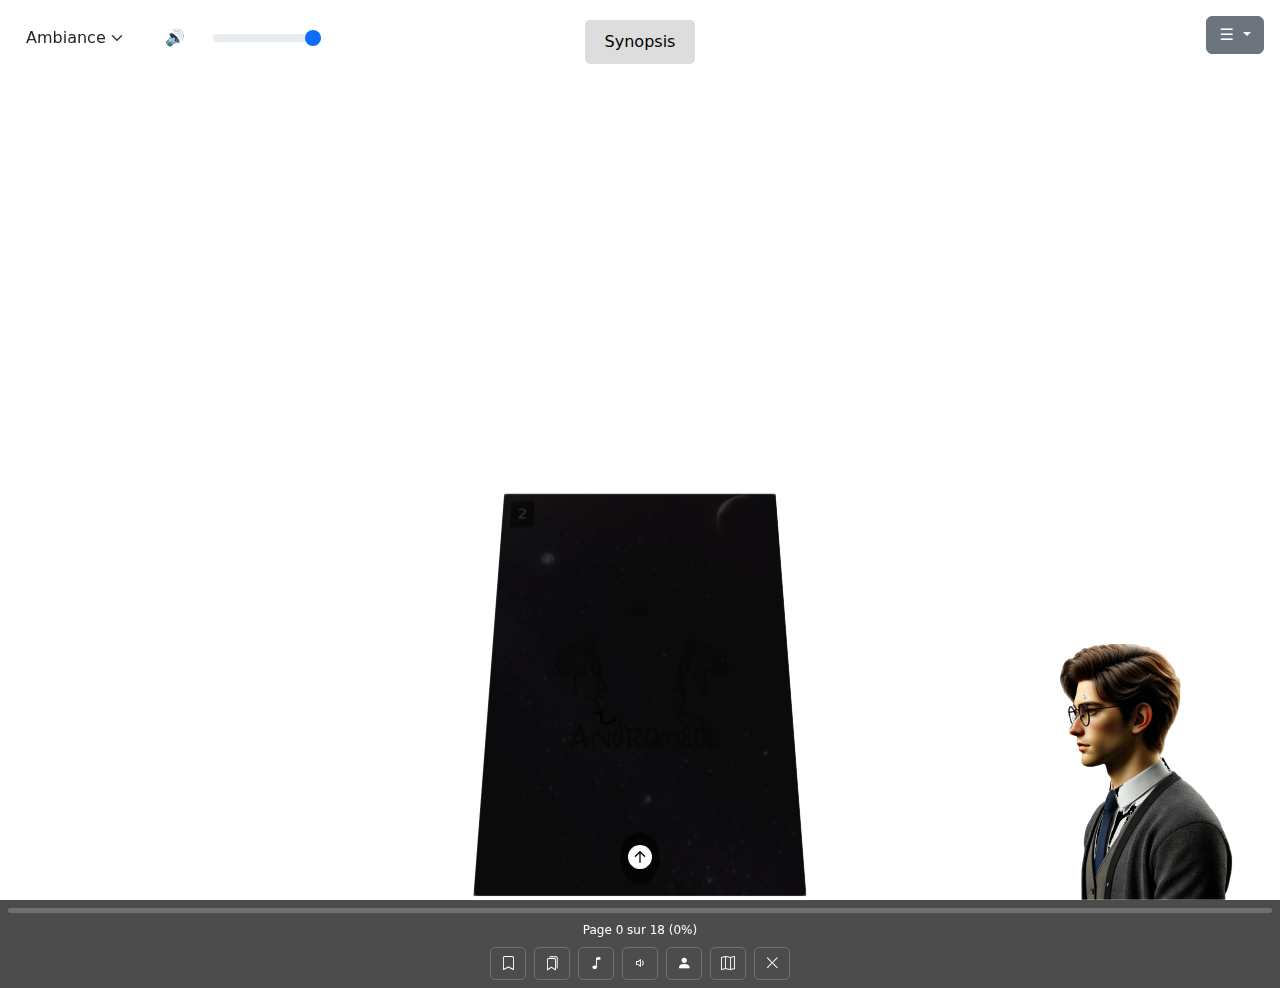
==== commit 3d595cd7: "Ajout du bouton pour afficher la carte galactique." ====
--- a/index.html
+++ b/index.html
@@ -71,6 +71,9 @@
                 <button id="narration-btn" class="book-control-btn" title="Lecture automatique">
                     <i class="bi bi-person-fill"></i>
                 </button>
+                <button id="map-btn" class="book-control-btn" title="Afficher la carte galactique" data-bs-toggle="modal" data-bs-target="#videoModal">
+                    <i class="bi bi-map"></i>
+                </button>
                 <button id="close-progress-btn" class="book-control-btn" title="Masquer" onclick="bookProgress.hideProgress()">
                     <i class="bi bi-x-lg"></i>
                 </button>
@@ -157,10 +160,6 @@
         <div class="modal fade" id="videoModal" tabindex="-1" aria-labelledby="videoModalLabel" aria-hidden="true">
             <div class="modal-dialog modal-dialog-centered">
                 <div class="modal-content dark-modal">
-                    <div class="modal-header">
-                        <h5 class="modal-title" id="synopsisModalLabel">Carte galactique</h5>
-                        <button type="button" class="btn-close" data-bs-dismiss="modal" aria-label="Close"></button>
-                    </div>
                     <div class="modal-body p-0">
                         <video id="hamburgerVideo" class="w-100" autoplay loop muted playsinline loading="lazy">
                             <source src="assets/video/map.mp4" type="video/mp4">
@@ -291,7 +290,7 @@
                         </div>
                         <p class="overlay-text full_bg_text">
                             Ce ne sont plus des tripes que j’ai dans le ventre, mais une rivière iléale de lave bileuse dont
-                            chaque méandre érode et écorche ma chaire.<br><br>
+                            chaque méandre érode et écorche ma chair.<br><br>
                             J’ai peur...<br><br>
                             Je compte mes pas et en perds le compte. Je suis tentée de revenir en arrière, recommencer
                             à compter.<br><br>
@@ -325,7 +324,7 @@
                             stresse basculait de la peur à l’excitation.<br><br>
                             Je n’avais qu’une hâte: ressentir la puissance de la mise à feu des moteurs.
                             J’ai bien fait de prendre mes instruments, je vais pouvoir te retranscrire toutes mes émotions.<br><br>
-                            Tiens, une petite photo du vaisseau, que tut te fasses une idée de ma carapace de survie.
+                            Tiens, une petite photo du vaisseau, que tu te fasses une idée de ma carapace de survie.
                             J’ai baptisé ce jour « temps 1 », premier jour d’un long voyage. J’ai quitté le nid, le berceau de
                             mes espérances...<br><br>
                             Au fait, je t’ai baptisé Vendredi, mon cher journal. Tu comprendra pourquoi, en dehors du fait
@@ -376,12 +375,11 @@
                         <p class="overlay-text full_bg_text">
                             Danse Vaudou avant l’éjection du puits solaire, un dernier adieu au berceau.
                             En une parabole j’accélère en appui sur Pluton et sa jumelle, Eris.<br><br>
-                            Plus ne me retient à l’îlot de Chronos, je dérive dans le vide galactique.<br><br>
+                            Plus rien ne me retient à l’îlot de Chronos, je dérive dans le vide galactique.<br><br>
                             Des souvenirs féroces s’impriment sur ma rétine, hallucinations ou spleen, je vois une vache
                             paître tranquillement dans la brume du matin. Elle se délecte de ces étoiles que sont les gouttes
                             de rosée, transpercées de soleil.<br><br>
-                            Et moi je m’enfonce clairement dans la nuit, comme un grain de pollen précoce porté par le
-                            vent, toujours plus à l’ouest.<br><br>
+                            Et moi je m’enfonce clairement dans la nuit, comme un grain de pollen précoce porté par le vent, toujours plus à l’ouest.<br><br>
                             J’envie la gravité.<br><br>
                             Allez danse, danse pour ne pas oublier. Marque le sol des vibrations de ton être. Empreinte
                             sans crainte.
@@ -498,7 +496,6 @@
             </div>
             <!-- Page 14-15 -->
             <div class="page">
-                <!-- Page 13 -->
                 <div class="front">
                     <div class="embed-responsive embed-responsive-16by9">
                         <video class="" width="398" height="400" src="assets/video/bg-page-14.mp4" autoplay loop muted playsinline loading="lazy"></video>
@@ -509,7 +506,6 @@
                     </div>
                     <div class="page-number">14</div>
                 </div>
-                <!-- Page 14 -->
                 <div class="back">
                     <div class="embed-responsive embed-responsive-16by9">
                         <video class="" width="398" height="400" src="assets/video/bg-page-15.mp4" autoplay loop muted playsinline loading="lazy"></video>
@@ -526,7 +522,7 @@
                             Je vais rester en observation orbitale pendant quelques jours avant de tenter quoi que ce soit.
                             De plus je dois réparer quelques avaries. Les capteurs n’ont pas appréciés la dilatation
                             temporelle cataclysmique de l’autre jour. Et d’autre part je me sens nauséeuse par
-                            intermittence. Les effets du rayonnement du trou de ver? Faut que je me pause un peu pour y
+                            intermittence. Les effets du rayonnement du trou de ver? Faut que je me pose un peu pour y
                             voir plus clair. Beaucoup de choses à gérer avant le grand pas pour l’humanité. Petite douceur
                             électronique surproduite avant le retour à la saturation empirique.<br><br>
                             Franchement je ne sais pas ce que j’ai dans le ventre mais je ne pensais pas que la peur
@@ -541,25 +537,25 @@
             <!-- Page 16-17 / cover_back -->
             <div class="page" id="cover_back">
                 <div class="front">
-                    <div class="embed-responsive embed-responsive-16by9" style="background-color: black;">
+                    <div class="embed-responsive embed-responsive-16by9" style="background-color: black; font-family: 'Segoe UI', Tahoma, Geneva, Verdana, sans-serif; font-style: italic;">
                         <div class="overlay-title" style="top: 3rem;">
                             Remerciements
                         </div>
                         <p class="overlay-text full_bg_text" style="text-align: left;">
-                            Musiques : Gyldas (composition, guitare/basse/synthé/voix/loop...), Malé (voix/clarinette),
+                            <strong>Musiques</strong> : Gyldas (composition, guitare/basse/synthé/voix/loop...), Malé (voix/clarinette),
                             Ronan(saxophone), Kamille (Batterie), Ben (mastering), Thierry (guitare solo), Bertille
                             (voix), Punky (composition arrangée par Gyldas).<br><br>
                             
-                            Images : Rémi (photos générées par I.A., à l’origine de la plupart des animations)
+                            <strong>Images</strong> : Rémi (photos générées par I.A., à l’origine de la plupart des animations)
                             Gyldas avec l’aide indispensable de Kling a.i.<br><br>
                             Gyldas pour le dessin de la carte galactique.<br><br>
                             Nicolas pour les ambiances de lecture (son et image).<br><br>
                             
-                            Narration : Gyldas en rédacteur principal, Berthe pour la relecture/correction/conseil <br><br>
+                            <strong>Narration</strong> : Gyldas en rédacteur principal, Berthe pour la relecture/correction/conseil <br><br>
                             
-                            Voix des narrateurs : Gyldas, Olivia<br><br>
+                            <strong>Voix des narrateurs</strong> : Gyldas, Olivia<br><br>
                             
-                            Programmation : Nicolas modélisation du livre mise en animation des pages (flipbook, intégration vidéos/texte)
+                            <strong>Programmation</strong> : Nicolas modélisation du livre mise en animation des pages (flipbook, intégration vidéos/texte)
                             mise en scène de l’interface
                         </p>
                     </div>
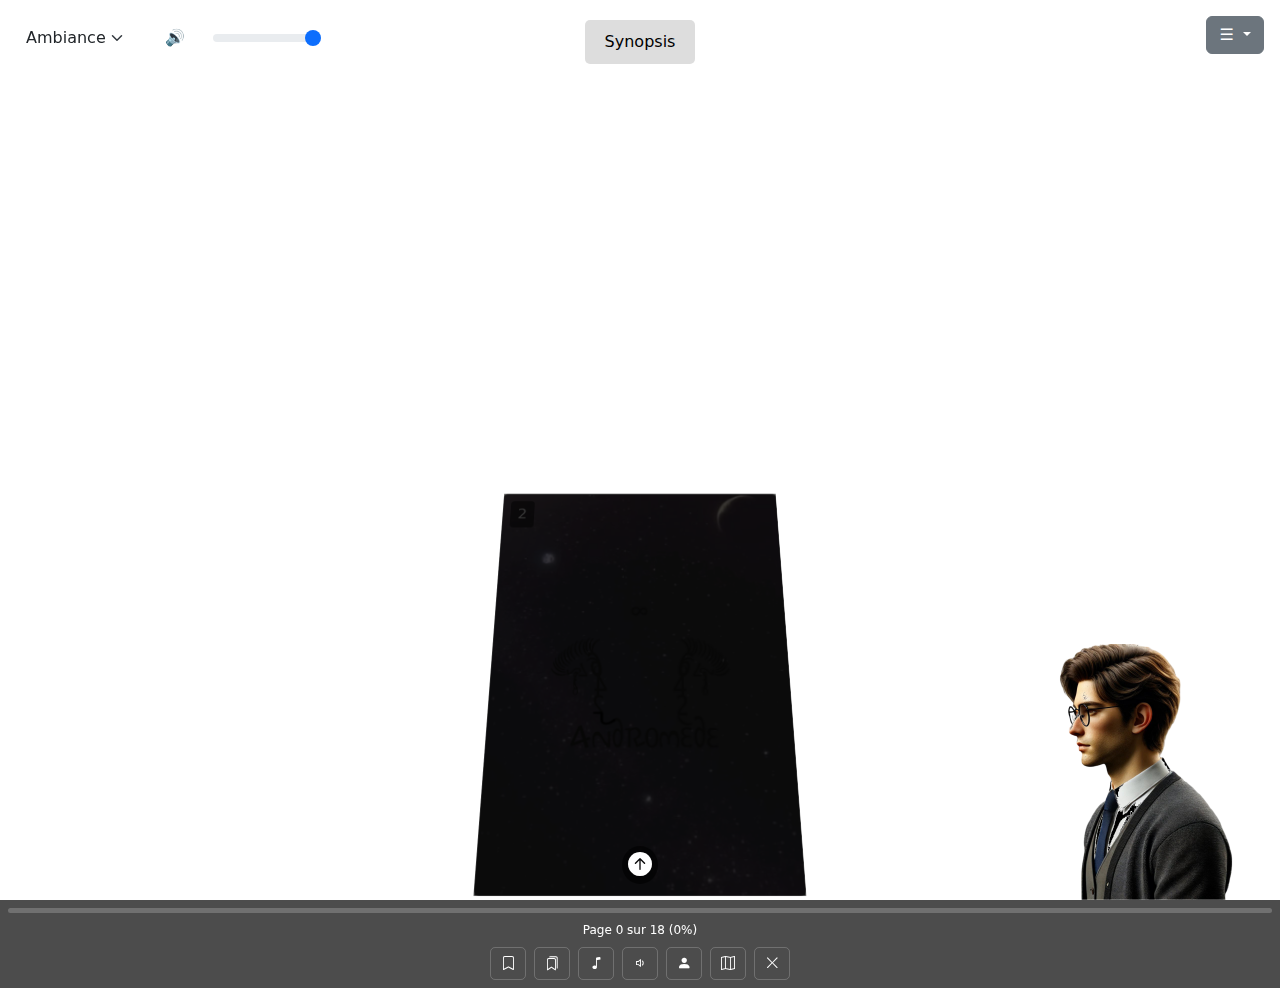
==== commit 61bb6f56: "recadrage video immersion, retouche du bouton btn-control et quelques retouches CSS" ====
--- a/index.html
+++ b/index.html
@@ -156,15 +156,32 @@
             </div>
         </div>
 
-        <!-- Video Modal for Hamburger Button Right #cover_front .back -->
+        <!-- Video Modal for map galactic -->
         <div class="modal fade" id="videoModal" tabindex="-1" aria-labelledby="videoModalLabel" aria-hidden="true">
             <div class="modal-dialog modal-dialog-centered">
                 <div class="modal-content dark-modal">
                     <div class="modal-body p-0">
-                        <video id="hamburgerVideo" class="w-100" autoplay loop muted playsinline loading="lazy">
-                            <source src="assets/video/map.mp4" type="video/mp4">
-                            Votre navigateur ne supporte pas la balise vidéo.
-                        </video>
+                        <div class="position-relative"></div>
+                            <video id="hamburgerVideo" class="w-100" autoplay loop muted playsinline loading="lazy">
+                                <source src="assets/video/map.mp4" type="video/mp4">
+                                Votre navigateur ne supporte pas la balise vidéo.
+                            </video>
+                            <button id="fullscreenButton" class="btn btn-light position-absolute top-0 end-0 m-2" onclick="toggleFullscreen('hamburgerVideo')" title="Plein écran">
+                                <i class="bi bi-arrows-fullscreen"></i>
+                            </button>
+                        </div>
+                        <script>
+                            function toggleFullscreen(videoId) {
+                                const videoElement = document.getElementById(videoId);
+                                if (videoElement.requestFullscreen) {
+                                    videoElement.requestFullscreen();
+                                } else if (videoElement.webkitRequestFullscreen) { // Safari
+                                    videoElement.webkitRequestFullscreen();
+                                } else if (videoElement.msRequestFullscreen) { // IE/Edge
+                                    videoElement.msRequestFullscreen();
+                                }
+                            }
+                        </script>
                     </div>
                 </div>
             </div>
@@ -237,7 +254,7 @@
                 <!-- Page 2 -->
                 <div class="back">
                     <div class="embed-responsive embed-responsive-16by9">
-                        <video width="398" height="400" src="assets/video/bg-page-03.mp4" autoplay loop muted playsinline loading="lazy"></video>
+                        <video class="immersion" src="assets/video/bg-page-03.mp4" autoplay loop muted playsinline loading="lazy"></video>
                         <div class="overlay-title">
                             <div class="circle-number">1</div>
                             Immersion
@@ -258,7 +275,7 @@
             <div class="page">
                 <div class="front">
                     <div class="embed-responsive embed-responsive-16by9">
-                        <video width="398" height="400" src="assets/video/bg-page-04.mp4" autoplay loop muted playsinline loading="lazy"></video>
+                        <video class="immersion" src="assets/video/bg-page-04.mp4" autoplay loop muted playsinline loading="lazy"></video>
                         <div class="overlay-title">
                             <div class="circle-number">2</div>
                             Immersion
--- a/styles/index.css
+++ b/styles/index.css
@@ -367,6 +367,17 @@
     transition: transform 0.5s ease-in-out;
 }
 
+.immersion {
+    width: 100%;
+    height: auto;
+    object-fit: cover;
+    z-index: 1;
+    background-color: #0008;
+    border-radius: 0.3125rem;
+    box-shadow: 0 0.25rem 0.5rem rgba(0, 0, 0, 0.2);
+    transition: transform 0.5s ease-in-out;
+}
+
 /* ====================== */
 /* TEXT OVERLAYS         */
 /* ====================== */
--- a/styles/progress.css
+++ b/styles/progress.css
@@ -75,7 +75,6 @@
     bottom: 1rem;
     left: 50%;
     transform: translateX(-50%);
-    padding: 0.5rem;
     background-color: rgba(0, 0, 0, 0.6);
     border: none;
     border-radius: 50%;
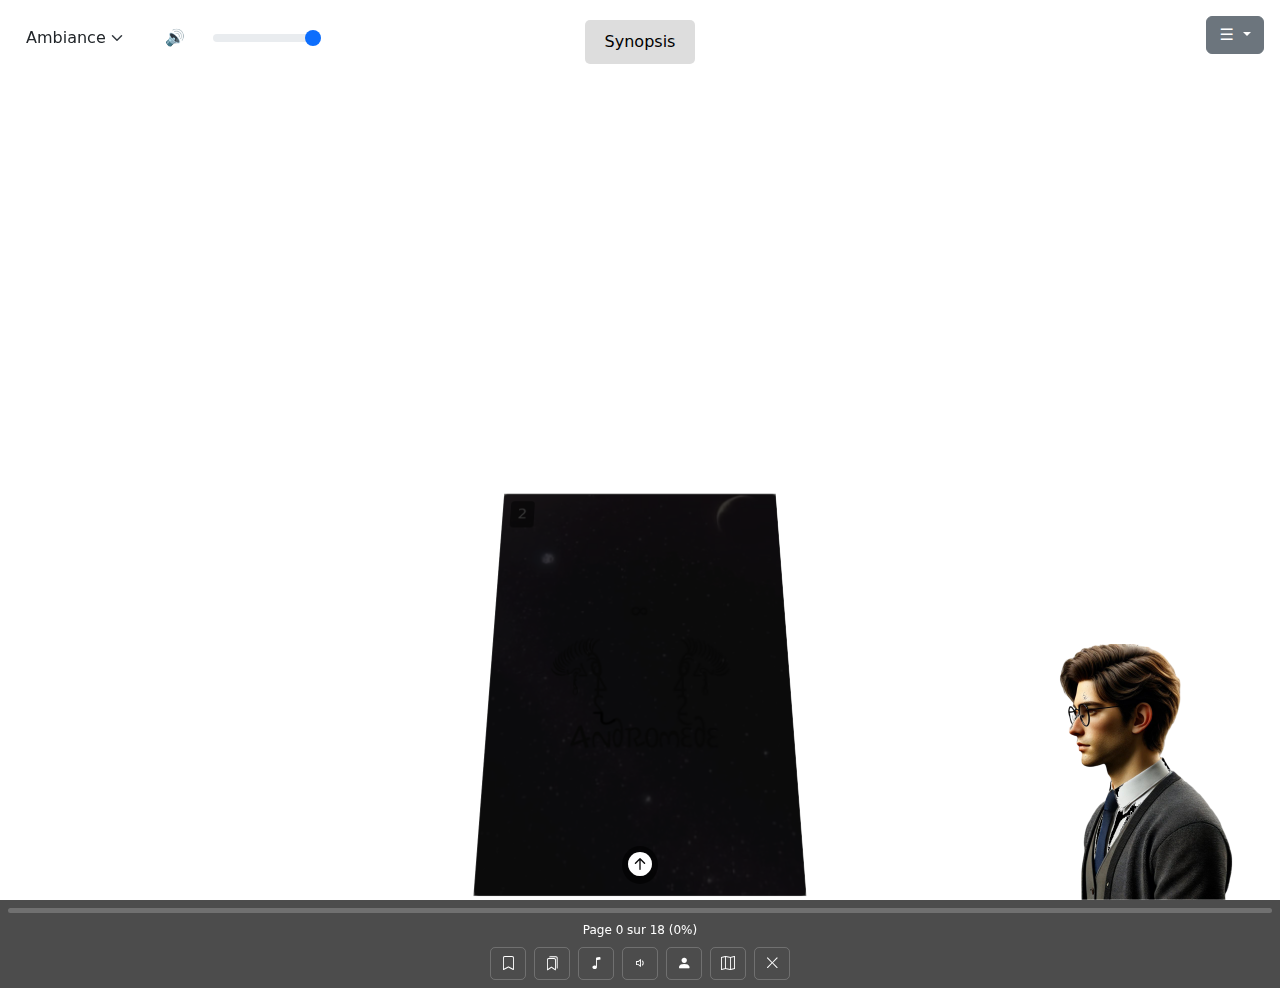
==== commit dc680192: "ajout du mapping sur le background image default. Deux hotspot pour afficher la carte galactique et " ====
--- a/index.html
+++ b/index.html
@@ -312,7 +312,7 @@
                             Je compte mes pas et en perds le compte. Je suis tentée de revenir en arrière, recommencer
                             à compter.<br><br>
                             Gagner du temps. Mais, plus de temps à perdre avant le compte à rebours.<br><br>
-                            « Tu dois y aller » me dit ma petite voix, J’aimerai bien l’y voir.<br><br>
+                            « Tu dois y aller » me dit ma petite voix, J’aimerais bien l’y voir.<br><br>
                             Continue de parler, ne pense pas.<br><br>
                             Eviter le silence de la peur avant de rejoindre le silence du vide cosmique...<br><br>
                             Voilà, je vais faire le vide intérieur. J’espère que tu auras apprécié le morceau de musique que
@@ -337,17 +337,16 @@
                         </div>
                         <p class="overlay-text full_bg_text">
                             Arrivée aux commandes, je passais du « rodéo tripe » à la « valse synaptique ».<br><br>
-                            Mes réflexes protocolaires pour le décollage avaient pris le pas sur l’angoisse du départ. Mon
-                            stresse basculait de la peur à l’excitation.<br><br>
+                            Mes réflexes protocolaires pour le décollage avaient pris le pas sur l’angoisse du départ. Mon stress basculait de la peur à l’excitation.<br><br>
                             Je n’avais qu’une hâte: ressentir la puissance de la mise à feu des moteurs.
                             J’ai bien fait de prendre mes instruments, je vais pouvoir te retranscrire toutes mes émotions.<br><br>
                             Tiens, une petite photo du vaisseau, que tu te fasses une idée de ma carapace de survie.
                             J’ai baptisé ce jour « temps 1 », premier jour d’un long voyage. J’ai quitté le nid, le berceau de
                             mes espérances...<br><br>
-                            Au fait, je t’ai baptisé Vendredi, mon cher journal. Tu comprendra pourquoi, en dehors du fait
+                            Au fait, je t’ai baptisé Vendredi, mon cher journal. Tu comprendras pourquoi, en dehors du fait
                             qu’il n’y a plus ni jour ni nuit désormais.<br><br>
                             A plus, je vais me reposer. Je te tiens informé à la prochaine étape.<br><br>
-                            Ps: Promis j’arrête de chanter même si je sais que toi, tu t’en moques. Mais c’était plus fort que
+                            Ps: Promis, j’arrête de chanter même si je sais que toi, tu t’en moques. Mais c’était plus fort que
                             moi, il fallait que je vide mon sac.
                         </p>
                     </div>
@@ -363,7 +362,7 @@
                         </div>
                         <p class="overlay-text full_bg_text">
                             Fatum du timonier, je te dessine mon portrait avant de plonger dans la mer de sable dont
-                            chaque grains est un astéroïde.<br><br>
+                            chaque grain est un astéroïde.<br><br>
                             Oui j’ai une tache de vin en plein milieu de la figure, il paraît que ça disparaît avec le temps,
                             comme moi peut-être, avant la fin de cette pérégrination dans ce dédale de pierre: La ceinture
                             de Kuiper.<br><br>
@@ -460,7 +459,7 @@
                             Perso j’ai plutôt entendu une suite de chiffres et de lettres.<br><br>
                             De moins en moins de choses à dire, le voyage serait en moi désormais. Et franchement,
                             c’est plus simple de décrire ce qu’il s’y passe en musique.<br><br> 
-                            La tendance s’inverse, retournée comme un gant, plus de musique que de mot, plus de mots
+                            La tendance s’inverse, retournée comme un gant, plus de musique que de mots, plus de mots
                             musicaux, plus de musique au mot Habilis.<br><br>
                             <button class="btn btn-light position-absolute mb-3 music-button" data-page="10" onclick="event.stopPropagation();">🎵</button><br><br>
                         </p>
@@ -484,7 +483,7 @@
                             Je n’ai pas eu mes règles depuis le départ Vendredi, depuis six à sept mois.<br><br> je sais, je
                             viens de passer un trou de ver, qui m’a expulsé à deux milliards d’années lumière de la maison,
                             le tout en une seconde et moi je pense à mes règles.<br><br>
-                            Bref, une femme enceinte dans l’espace, et puis quoi encore?! Je divague désolée.<br><br>
+                            Bref, une femme enceinte dans l’espace, et puis quoi encore?! Je divague, désolée.<br><br>
                             Incroyable la vue et je suis en vie !!!<br><br>
                             Dernière étape du voyage,
                         </p>
@@ -501,7 +500,7 @@
                         <p class="overlay-text full_bg_text">
                             Incroyable Vendredi! Tu as vu ça? Comment le décrire ?<br><br>
                             Une sorte de dragon d’antimatière, une sorte de... je ne sais pas, une sorte de...<br><br>
-                            Andromède s’est mise à tourner de plus en plus vite, un vrai vinyl !<br><br>
+                            Andromède s’est mise à tourner de plus en plus vite, un vrai vinyle !<br><br>
                             Les autres constellations... tout s’est accéléré puis ralentit jusqu’à l’immobilité totale. J’étais
                             comme projetée dans un système stellaire d’Androïde, comme après un effet de zoom intense.<br><br>
                             Regarde, écoute !!!<br><br>
@@ -587,6 +586,27 @@
             </div>
         </div>      
 
+        <!-- Modal pour le hotspot 1 -->
+        <div class="modal fade" id="hotspot1Modal" tabindex="-1" aria-labelledby="hotspot1ModalLabel" aria-hidden="true">
+            <div class="modal-dialog modal-dialog-centered">
+                <div class="modal-content dark-modal">
+                    <div class="modal-header">
+                        <h5 class="modal-title" id="hotspot1ModalLabel">Point d'intérêt 1</h5>
+                        <button type="button" class="btn-close" data-bs-dismiss="modal" aria-label="Close"></button>
+                    </div>
+                    <div class="modal-body">
+                        <p>Ceci est un exemple de point d'intérêt sur la carte. Vous pouvez ajouter du contenu personnalisé ici.</p>
+                        <div class="text-center">
+                            <img src="assets/img/logo_andromede.png" alt="Image du point d'intérêt" class="img-fluid mb-3" style="max-height: 200px;">
+                        </div>
+                    </div>
+                    <div class="modal-footer">
+                        <button type="button" class="btn btn-secondary" data-bs-dismiss="modal">Fermer</button>
+                    </div>
+                </div>
+            </div>
+        </div>
+
         <script src="https://cdn.jsdelivr.net/npm/bootstrap@5.3.3/dist/js/bootstrap.bundle.min.js"></script>
         <script src="script/index.js"></script>
         <script src="script/optimizations.js"></script>
--- a/styles/index.css
+++ b/styles/index.css
@@ -24,6 +24,48 @@
     background-color: #000000;
 }
 
+/* Styles pour le conteneur des hotspots */
+.background-map-container {
+    position: fixed;
+    top: 0;
+    left: 0;
+    width: 100%;
+    height: 100%;
+    pointer-events: none; /* Permettre aux clics de passer à travers par défaut */
+    z-index: -1; /* Ajusté à une valeur négative pour que les hotspots passent derrière le flipbook */
+}
+
+/* Styles pour chaque hotspot */
+.map-hotspot {
+    position: absolute;
+    background-color: rgba(255, 255, 255, 0.2); /* Légèrement visible */
+    border: 2px solid rgba(255, 255, 255, 0.5);
+    border-radius: 50%; /* Forme circulaire */
+    cursor: pointer;
+    pointer-events: auto; /* Cet élément reçoit les clics */
+    transition: all 0.3s ease;
+    animation: pulse 2s infinite;
+}
+
+.map-hotspot:hover {
+    background-color: rgba(255, 255, 255, 0.4); /* Plus visible au survol */
+    transform: scale(1.1);
+    box-shadow: 0 0 15px rgba(255, 255, 255, 0.7);
+}
+
+/* Animation de pulsation pour attirer l'attention */
+@keyframes pulse {
+    0% {
+        box-shadow: 0 0 0 0 rgba(255, 255, 255, 0.7);
+    }
+    70% {
+        box-shadow: 0 0 0 10px rgba(255, 255, 255, 0);
+    }
+    100% {
+        box-shadow: 0 0 0 0 rgba(255, 255, 255, 0);
+    }
+}
+
 /* ====================== */
 /* CONTROLS & NAVIGATION  */
 /* ====================== */
@@ -259,6 +301,7 @@
     transition: transform 1s, translate 1s, rotate 1s ease-in-out;
     translate: calc(min(var(--c), 1) * 50%) 0%;
     rotate: 1 0 0 30deg;
+    z-index: 10; /* Ajouté pour s'assurer que le flipbook reste au-dessus des hotspots */
 }
 
 .flipbook-top {
